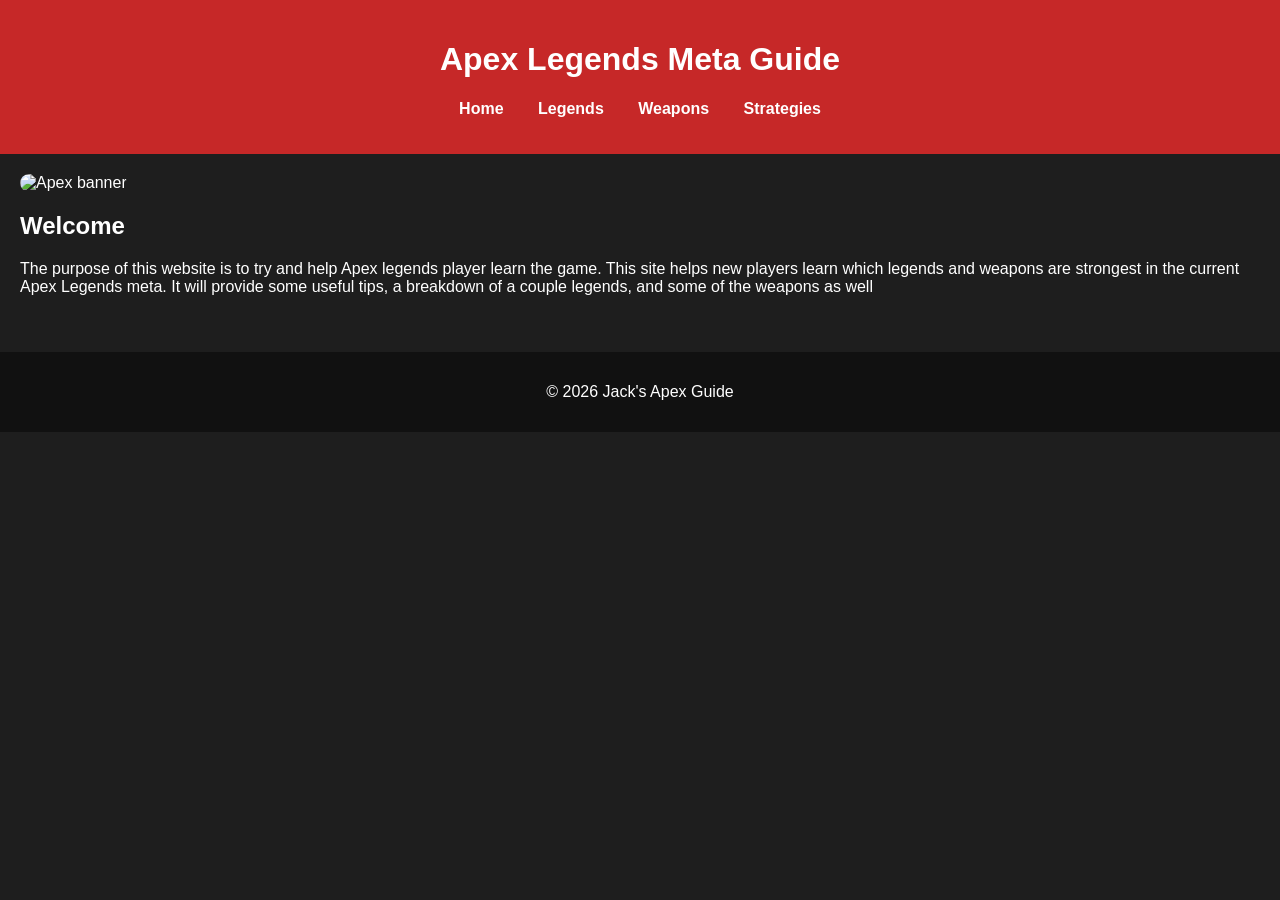
==== index.html @ 1aae5a39 "Add files via upload" ====
<!DOCTYPE html>
<html lang="en">
<head>
<meta charset="UTF-8">
<title>Apex Legends Meta Guide</title>
<link rel="stylesheet" href="styles.css">
</head>

<body>

<header>
<h1>Apex Legends Meta Guide</h1>

<nav>
<ul>
<li><a href="index.html">Home</a></li>
<li><a href="legends.html">Legends</a></li>
<li><a href="weapons.html">Weapons</a></li>
<li><a href="strategies.html">Strategies</a></li>
</ul>
</nav>

</header>

<main>

<section class="hero">
<img src="images/apex-banner.png" alt="Apex banner">
</section>

<section>
<h2>Welcome</h2>
<p>
The purpose of this website is to try and help Apex legends player learn the game.
This site helps new players learn which legends and weapons 
are strongest in the current Apex Legends meta. It will provide some useful tips, a breakdown of a couple legends, and some of the weapons as well
</p>
</section>


</main>

<footer>
<p>© 2026 Jack's Apex Guide</p>
</footer>

</body>
</html>
---- styles.css ----
body{
    font-family: Arial, sans-serif;
    margin:0;
    background:#1e1e1e;
    color:white;
}

header{
    background:#c62828;
    padding:20px;
    text-align:center;
}

nav ul{
    list-style:none;
    padding:0;
}

nav li{
    display:inline-block;
    margin:0 15px;
}

nav a{
    color:white;
    text-decoration:none;
    font-weight:bold;
}

nav a:hover{
    text-decoration:underline;
}

main{
    padding:20px;
}

.hero img{
    width:100%;
    border-radius:10px;
}

.legends{
    display:flex;
    gap:20px;
    flex-wrap:wrap;
}

.card{
    background:#2b2b2b;
    padding:15px;
    border-radius:10px;
    width:250px;
}

.card img{
    width:100%;
    border-radius:10px;
}

footer{
    text-align:center;
    padding:15px;
    background:#111;
    margin-top:20px;
}
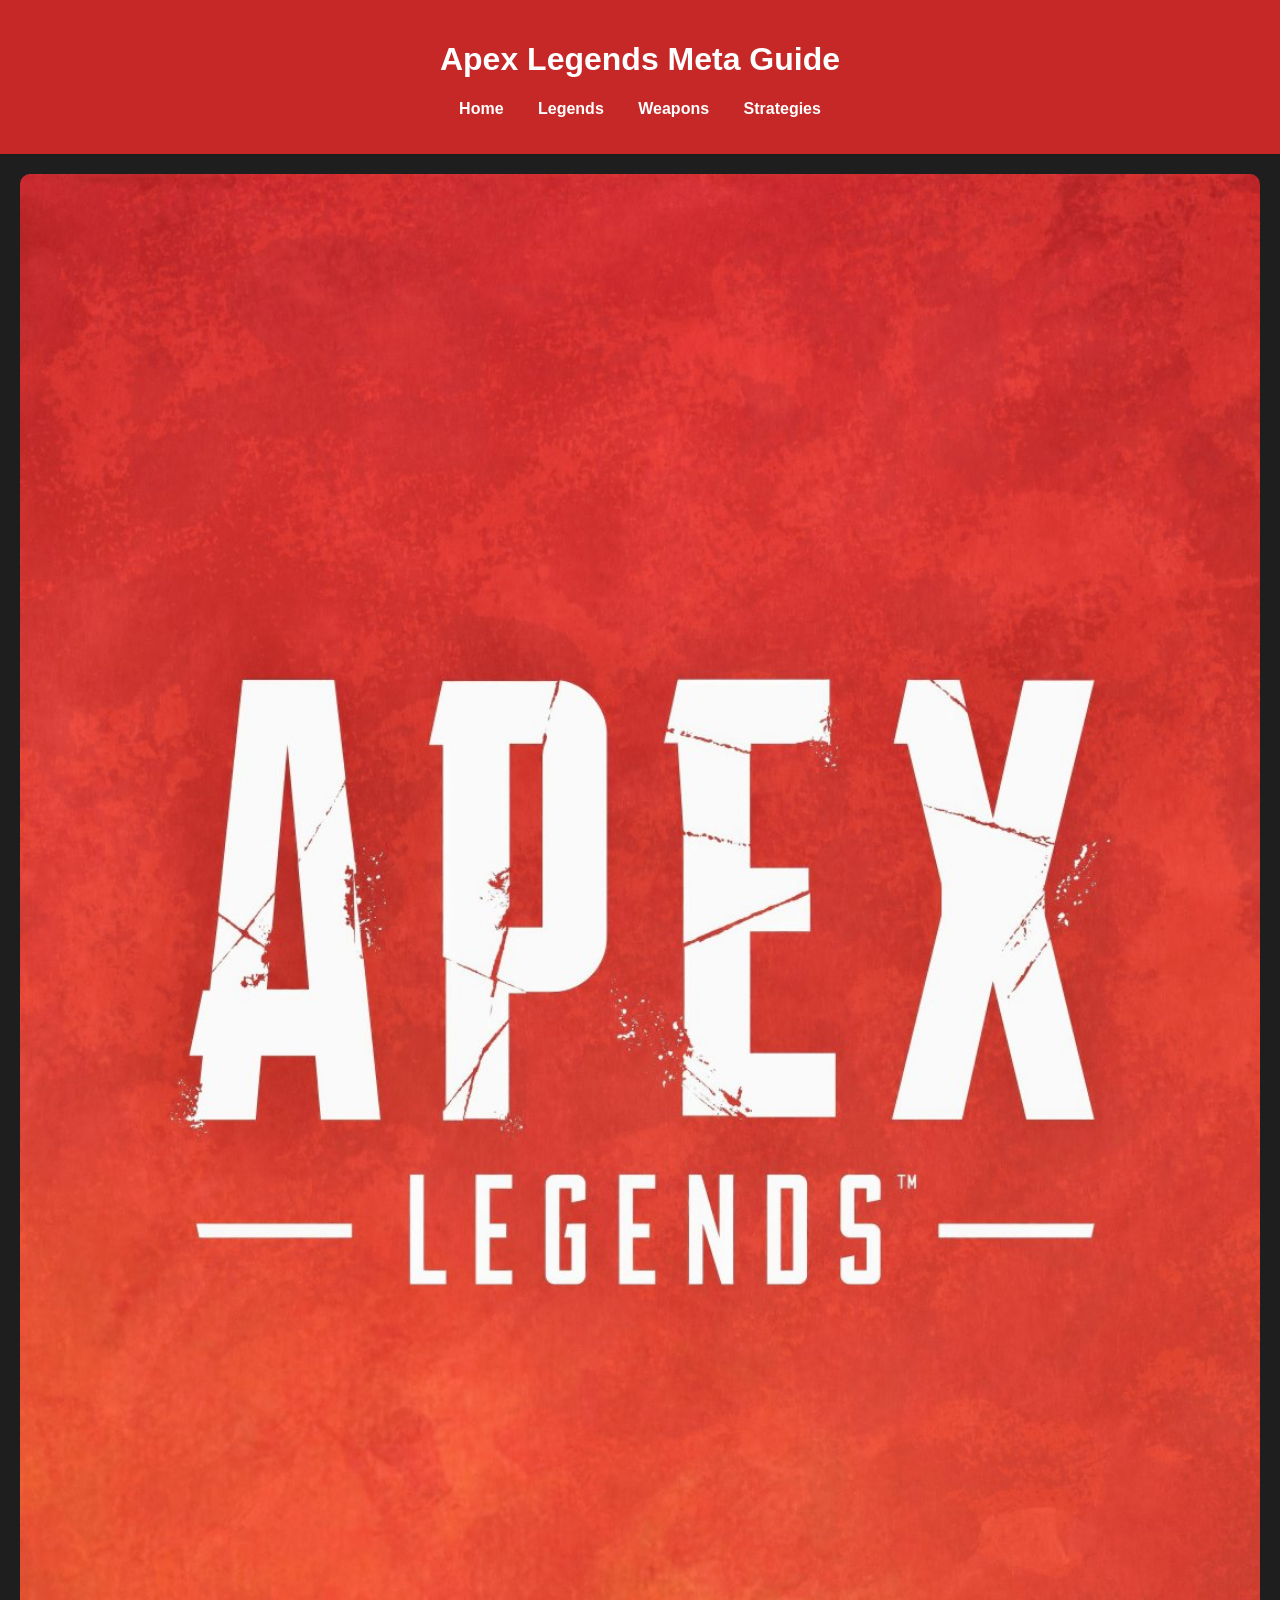
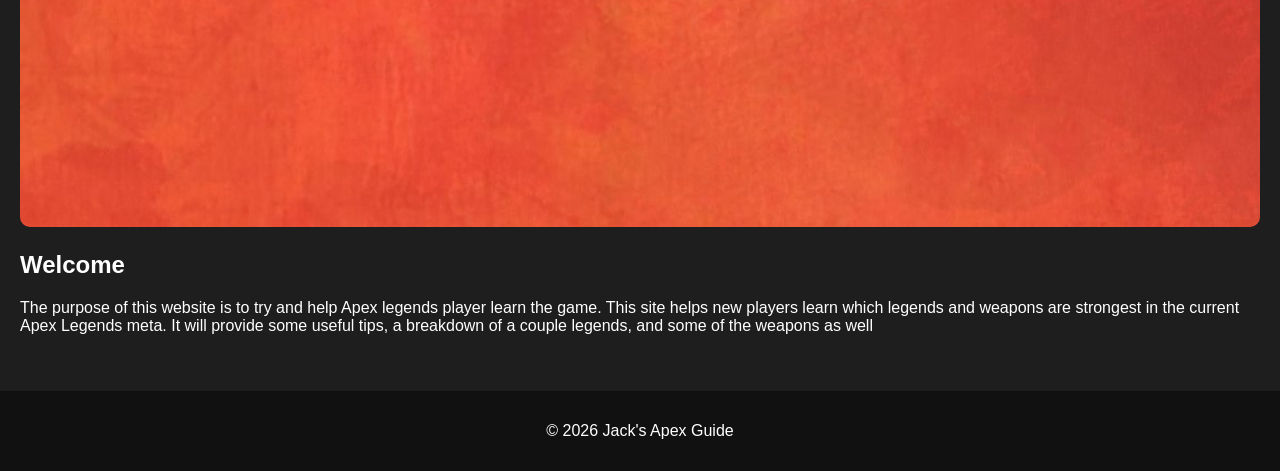
==== commit 6ccda94a: "Update index.html" ====
--- a/index.html
+++ b/index.html
@@ -25,7 +25,7 @@
 <main>
 
 <section class="hero">
-<img src="images/apex-banner.png" alt="Apex banner">
+<img src="apex-banner.png" alt="Apex banner">
 </section>
 
 <section>
@@ -45,4 +45,4 @@
 </footer>
 
 </body>
-</html>+</html>
